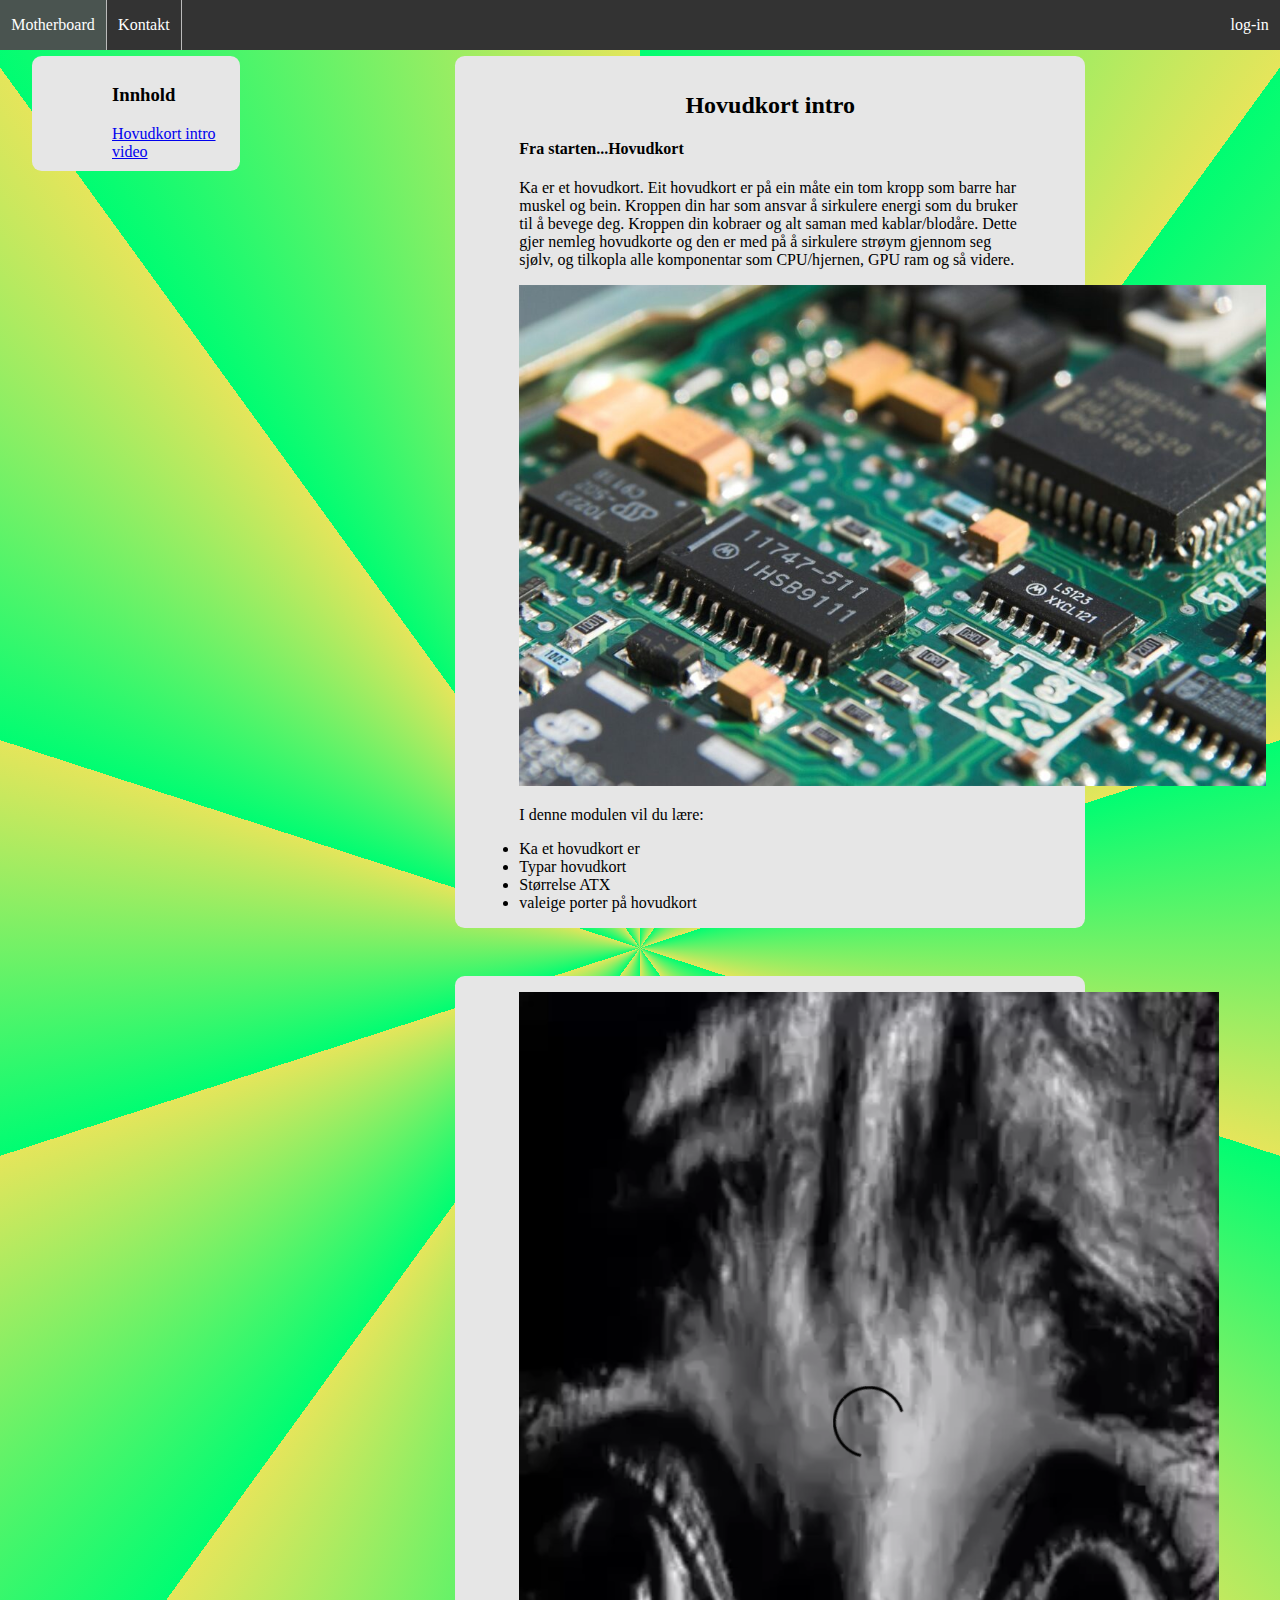
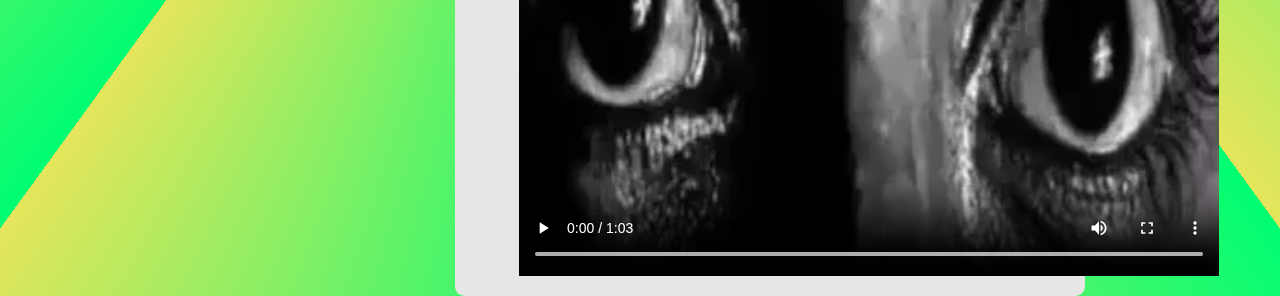
==== Index.html @ 199e9e44 "first update" ====
<!DOCTYPE html>
<html lang="en">
  <head>
    <meta charset="UTF-8" />
    <meta name="viewport" content="width=device-width, initial-scale=1.0" />
    <link rel="stylesheet" href="css/main.css" />
    <title>kursmodul</title>
  </head>
  <body>
    <div id="header">
        <li><a class="active" href="Index.html">Motherboard</a></li>
        <li><a href="#kontakt">Kontakt</a></li>
        <li style="float:right"><a href="#log-in">log-in</a></li>
    </div>

    <div id="overview">
      <div id="mb1intro">
      <h2>Hovudkort intro</h1>
      <h4>Fra starten...Hovudkort</h4>

        <p>Ka er et hovudkort. Eit hovudkort er på ein måte ein tom kropp som barre har muskel og bein.
         Kroppen din har som ansvar å sirkulere energi som du bruker til å bevege deg. 
         Kroppen din kobraer og alt saman med kablar/blodåre. Dette gjer nemleg hovudkorte og den er med på å sirkulere strøym gjennom seg sjølv,
          og tilkopla alle komponentar som CPU/hjernen, GPU ram og så videre. </p>
          <img src="images-video/mbshit.jpg" alt="" width="747rem">
            <p>I denne modulen vil du lære:</p>
	            <li>Ka et hovudkort er</li> 
	            <li>Typar hovudkort</li>
	            <li>Størrelse ATX</li>
	            <li>valeige porter på hovudkort</li>

      </div>

      <div id="video">
        <video width="700rem" controls>
          <source src="images-video/depair.mp4" type="video/mp4">
        Your browser does not support the video tag.
        </video>
      </div>

  </div>

    <div id="kapcontent">
      <div id="kapittel">
        <h3>Innhold</h4>
      <a href="#mb1intro">Hovudkort intro</a><br>
      <a href="#video">video</a>
      </div>
    </div>

    <script src="javascript/main.js"></script>
  </body>
</html>
---- css/main.css ----
body {
  background-image: repeating-conic-gradient(
    rgb(0, 253, 114) 10%,
    rgb(229, 229, 91) 20%
  );
}
/* alt under header ligger under */
#header {
  list-style-type: none;
  margin: 0;
  padding: 0;
  overflow: hidden;
  background-color: #333;
  position: fixed;
  right: 0rem;
  left: 0rem;
  top: 0rem;
}
#header li {
  float: left;
  border-right: 0.1rem solid #bbb;
}

#header li:last-child {
  border-right: none;
}

#header li a {
  display: block;
  color: white;
  text-align: center;
  padding: 1rem 0.7rem;
  text-decoration: none;
}

#header li a:hover:not(.active) {
  background-color: #111;
}

.active {
  background-color: #4a5450;
}

/* all under kapcontent ligger under */
#kapcontent {
  margin-top: 3rem;
  width: 20%;
  height: 94%;
  float: left;
  position: fixed;
  border-radius: 0.6rem;
}
#kapittel {
  display: block;
  margin-left: auto;
  margin-right: auto;
  width: 50%;
  background-color: #e6e6e6;
  padding-top: 0.6rem;
  padding-left: 5rem;
  padding-bottom: 0.6rem;
  border-radius: 0.6rem;
}

/* alt innenfor overview ligger under */
#overview {
  margin-top: 3rem;
  width: 79.4%;
  height: 100%;
  float: right;
  position: relative;
  z-index: -1;
  border-radius: 0.6rem;
}

#overview h2 {
  text-align: center;
}
#mb1intro {
  display: block;
  margin-left: auto;
  margin-right: auto;
  width: 50%;
  background-color: #e6e6e6;
  padding: 1rem 4rem;
  border-radius: 0.6rem;
}
#video {
  display: block;
  margin-left: auto;
  margin-right: auto;
  width: 50%;
  margin-top: 3rem;
  background-color: #e6e6e6;
  padding: 1rem 4rem;
  border-radius: 0.6rem;
}
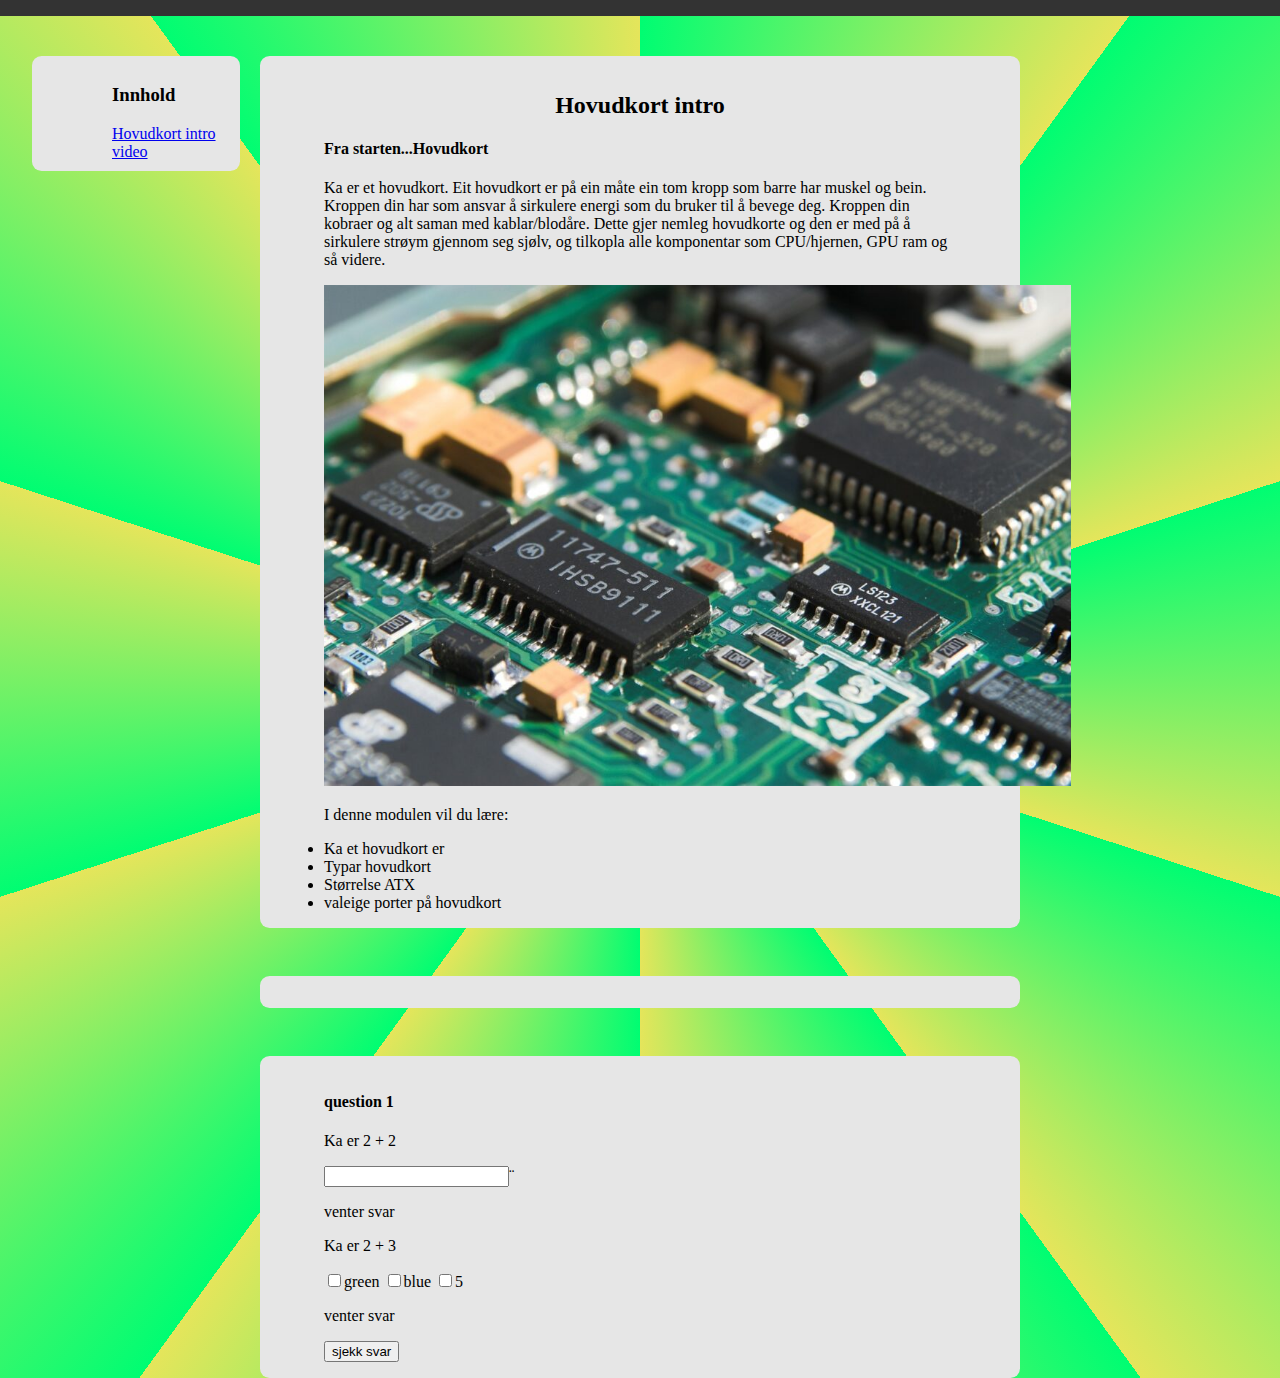
==== commit b3699453: "update" ====
--- a/Index.html
+++ b/Index.html
@@ -8,9 +8,10 @@
   </head>
   <body>
     <div id="header">
-        <li><a class="active" href="Index.html">Motherboard</a></li>
+      <p></p>
+      <!-- <li><a class="active" href="Index.html">Motherboard</a></li>
         <li><a href="#kontakt">Kontakt</a></li>
-        <li style="float:right"><a href="#log-in">log-in</a></li>
+        <li style="float:right"><a href="#log-in">log-in</a></li> -->
     </div>
 
     <div id="overview">
@@ -32,10 +33,18 @@
       </div>
 
       <div id="video">
-        <video width="700rem" controls>
-          <source src="images-video/depair.mp4" type="video/mp4">
-        Your browser does not support the video tag.
-        </video>
+      </div>
+
+      <div id="quiz">
+        <h4>question 1</h4>
+        <p id="question1">Ka er 2 + 2</p>
+        <input type="text" id="input1">¨
+        <p id="answer1"> venter svar</p>
+
+        <p id="question2">Ka er 2 + 3</p>
+        <input type="checkbox" id="feilBu">green</input> <input type="checkbox" id="feilBu">blue</input> <input type="checkbox" id="Bu5" onclick="FemBu()">5</input>
+        <p id="answer2"> venter svar</p>
+        <button onclick="quiztest()">sjekk svar</button>
       </div>
 
   </div>
--- a/css/main.css
+++ b/css/main.css
@@ -16,7 +16,8 @@
   left: 0rem;
   top: 0rem;
 }
-#header li {
+
+/* #header li {
   float: left;
   border-right: 0.1rem solid #bbb;
 }
@@ -39,7 +40,7 @@
 
 .active {
   background-color: #4a5450;
-}
+} */
 
 /* all under kapcontent ligger under */
 #kapcontent {
@@ -65,7 +66,7 @@
 /* alt innenfor overview ligger under */
 #overview {
   margin-top: 3rem;
-  width: 79.4%;
+  width: 100%;
   height: 100%;
   float: right;
   position: relative;
@@ -95,3 +96,14 @@
   padding: 1rem 4rem;
   border-radius: 0.6rem;
 }
+#quiz {
+  display: block;
+  margin-left: auto;
+  margin-right: auto;
+  width: 50%;
+  margin-top: 3rem;
+  background-color: #e6e6e6;
+  padding: 1rem 4rem;
+  border-radius: 0.6rem;
+
+}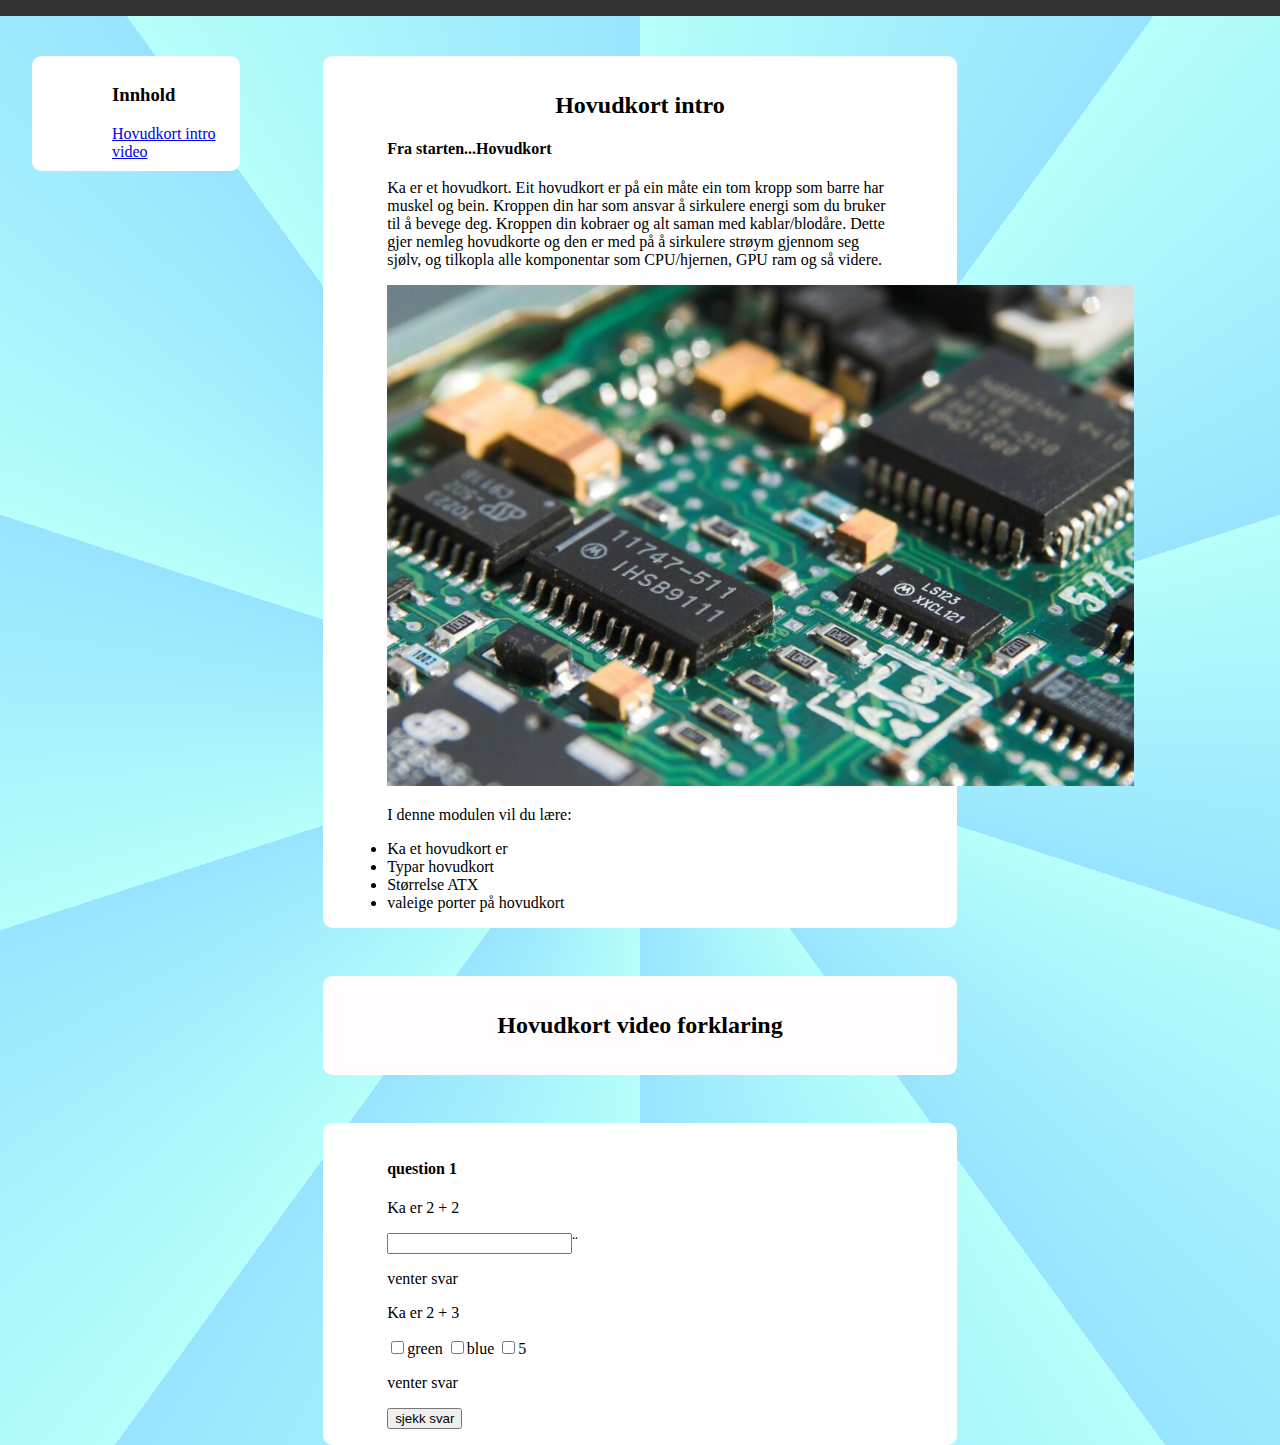
==== commit fd7d54c3: "update" ====
--- a/Index.html
+++ b/Index.html
@@ -33,6 +33,7 @@
       </div>
 
       <div id="video">
+        <h2>Hovudkort video forklaring</h2>
       </div>
 
       <div id="quiz">
--- a/css/main.css
+++ b/css/main.css
@@ -1,7 +1,12 @@
+/*687EFF mørk
+  80B3FF
+  98E4FF
+  B6FFFA lys
+*/
 body {
   background-image: repeating-conic-gradient(
-    rgb(0, 253, 114) 10%,
-    rgb(229, 229, 91) 20%
+    #B6FFFA 10%,
+    #98E4FF 20%
   );
 }
 /* alt under header ligger under */
@@ -56,7 +61,7 @@
   margin-left: auto;
   margin-right: auto;
   width: 50%;
-  background-color: #e6e6e6;
+  background-color: #ffffff;
   padding-top: 0.6rem;
   padding-left: 5rem;
   padding-bottom: 0.6rem;
@@ -81,8 +86,8 @@
   display: block;
   margin-left: auto;
   margin-right: auto;
-  width: 50%;
-  background-color: #e6e6e6;
+  width: 40%;
+  background-color: #ffffff;
   padding: 1rem 4rem;
   border-radius: 0.6rem;
 }
@@ -90,9 +95,9 @@
   display: block;
   margin-left: auto;
   margin-right: auto;
-  width: 50%;
+  width: 40%;
   margin-top: 3rem;
-  background-color: #e6e6e6;
+  background-color: #fffdfd;
   padding: 1rem 4rem;
   border-radius: 0.6rem;
 }
@@ -100,9 +105,9 @@
   display: block;
   margin-left: auto;
   margin-right: auto;
-  width: 50%;
+  width: 40%;
   margin-top: 3rem;
-  background-color: #e6e6e6;
+  background-color: #ffffff;
   padding: 1rem 4rem;
   border-radius: 0.6rem;
 
